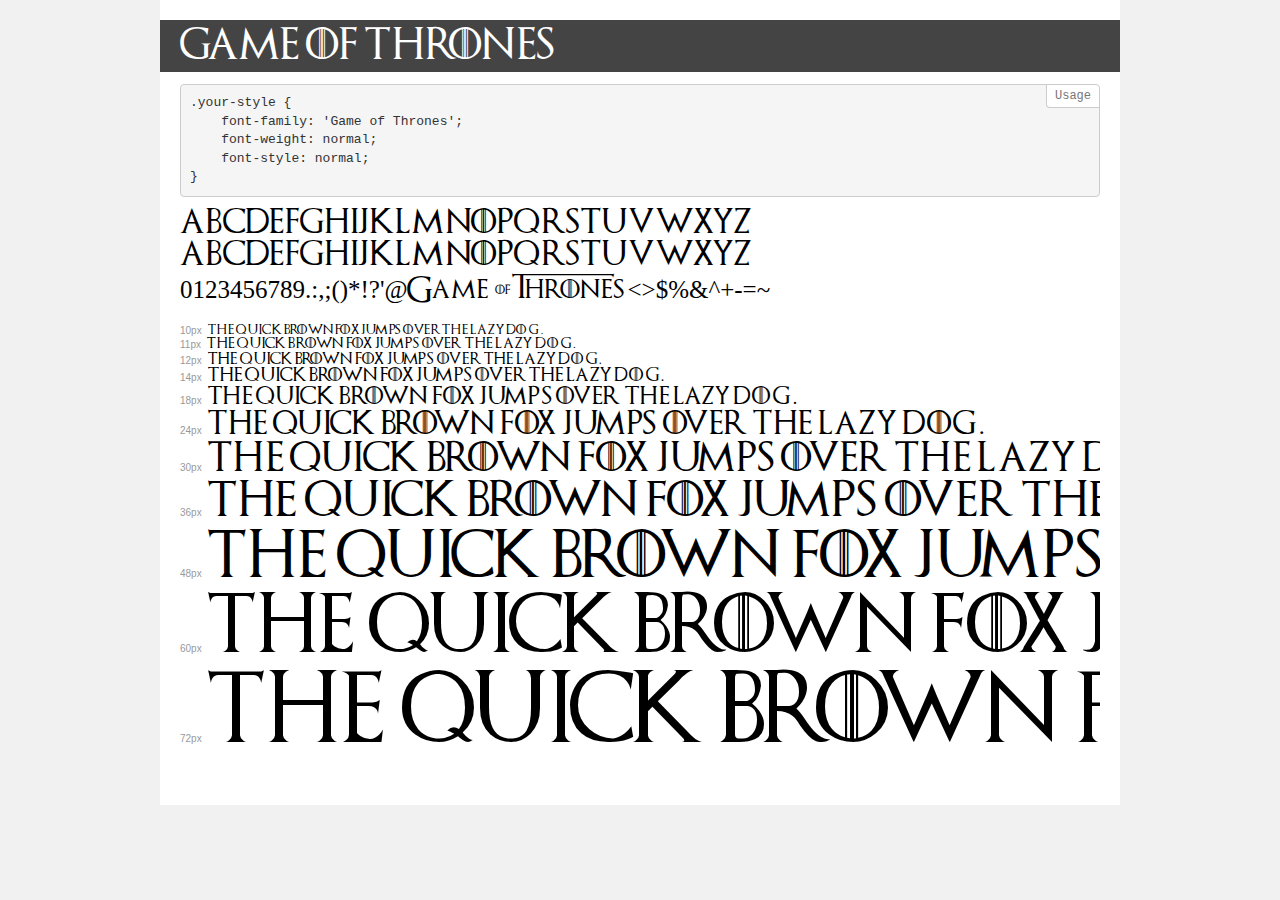
==== index.html @ 9263ef77 "initial commit" ====
<!DOCTYPE html>
<html>
<head>
    <meta charset="utf-8">
    <meta http-equiv="X-UA-Compatible" content="IE=edge">
    <meta name="viewport" content="width=device-width, initial-scale=1">
    <meta name="robots" content="noindex, noarchive">
    <title>Transfonter demo</title>
    <link href="GameofThrones.css" rel="stylesheet">
    <style>
        /*
        http://meyerweb.com/eric/tools/css/reset/
        v2.0 | 20110126
        License: none (public domain)
        */
        html, body, div, span, applet, object, iframe,
        h1, h2, h3, h4, h5, h6, p, blockquote, pre,
        a, abbr, acronym, address, big, cite, code,
        del, dfn, em, img, ins, kbd, q, s, samp,
        small, strike, strong, sub, sup, tt, var,
        b, u, i, center,
        dl, dt, dd, ol, ul, li,
        fieldset, form, label, legend,
        table, caption, tbody, tfoot, thead, tr, th, td,
        article, aside, canvas, details, embed,
        figure, figcaption, footer, header, hgroup,
        menu, nav, output, ruby, section, summary,
        time, mark, audio, video {
            margin: 0;
            padding: 0;
            border: 0;
            font-size: 100%;
            font: inherit;
            vertical-align: baseline;
        }
        /* HTML5 display-role reset for older browsers */
        article, aside, details, figcaption, figure,
        footer, header, hgroup, menu, nav, section {
            display: block;
        }
        body {
            line-height: 1;
        }
        ol, ul {
            list-style: none;
        }
        blockquote, q {
            quotes: none;
        }
        blockquote:before, blockquote:after,
        q:before, q:after {
            content: '';
            content: none;
        }
        table {
            border-collapse: collapse;
            border-spacing: 0;
        }
        /* common styles */
        body {
            background: #f1f1f1;
            color: #000;
        }
        .page {
            background: #fff;
            width: 920px;
            margin: 0 auto;
            padding: 20px 20px 0 20px;
            overflow: hidden;
        }
        .font-container {
            overflow-x: auto;
            overflow-y: hidden;
            margin-bottom: 40px;
            line-height: 1.3;
            white-space: nowrap;
            padding-bottom: 5px;
        }
        h1 {
            position: relative;
            background: #444;
            font-size: 32px;
            color: #fff;
            padding: 10px 20px;
            margin: 0 -20px 12px -20px;
        }
        .letters {
            font-size: 25px;
            margin-bottom: 20px;
        }
        .s10:before {
            content: '10px';
        }
        .s11:before {
            content: '11px';
        }
        .s12:before {
            content: '12px';
        }
        .s14:before {
            content: '14px';
        }
        .s18:before {
            content: '18px';
        }
        .s24:before {
            content: '24px';
        }
        .s30:before {
            content: '30px';
        }
        .s36:before {
            content: '36px';
        }
        .s48:before {
            content: '48px';
        }
        .s60:before {
            content: '60px';
        }
        .s72:before {
            content: '72px';
        }
        .s10:before, .s11:before, .s12:before, .s14:before,
        .s18:before, .s24:before, .s30:before, .s36:before,
        .s48:before, .s60:before, .s72:before {
            font-family: Arial, sans-serif;
            font-size: 10px;
            font-weight: normal;
            font-style: normal;
            color: #999;
            padding-right: 6px;
        }
        pre {
            display: block;
            position: relative;
            padding: 9px;
            margin: 0 0 10px;
            font-family: Monaco, Menlo, Consolas, "Courier New", monospace !important;
            font-size: 13px;
            line-height: 1.428571429;
            color: #333;
            font-weight: normal !important;
            font-style: normal !important;
            background-color: #f5f5f5;
            border: 1px solid #ccc;
            overflow-x: auto;
            border-radius: 4px;
        }
        pre:after {
            display: block;
            position: absolute;
            right: 0;
            top: 0;
            content: 'Usage';
            line-height: 1;
            padding: 5px 8px;
            font-size: 12px;
            color: #767676;
            background-color: #fff;
            border: 1px solid #ccc;
            border-right: none;
            border-top: none;
            border-radius: 0 4px 0 4px;
            z-index: 10;
        }
        /* responsive */
        @media (max-width: 959px) {
            .page {
                width: auto;
                margin: 0;
            }
        }
    </style>
</head>
<body>
<div class="page">
    <div class="demo" style="font-family: 'Game of Thrones'; font-weight: normal; font-style: normal;">
        <h1>Game of Thrones</h1>
        <pre>.your-style {
    font-family: 'Game of Thrones';
    font-weight: normal;
    font-style: normal;
}</pre>
        <div class="font-container">
            <p class="letters">
                abcdefghijklmnopqrstuvwxyz<br>
ABCDEFGHIJKLMNOPQRSTUVWXYZ<br>
                0123456789.:,;()*!?'@#<>$%&^+-=~
            </p>
            <p class="s10" style="font-size: 10px;">The quick brown fox jumps over the lazy dog.</p>
            <p class="s11" style="font-size: 11px;">The quick brown fox jumps over the lazy dog.</p>
            <p class="s12" style="font-size: 12px;">The quick brown fox jumps over the lazy dog.</p>
            <p class="s14" style="font-size: 14px;">The quick brown fox jumps over the lazy dog.</p>
            <p class="s18" style="font-size: 18px;">The quick brown fox jumps over the lazy dog.</p>
            <p class="s24" style="font-size: 24px;">The quick brown fox jumps over the lazy dog.</p>
            <p class="s30" style="font-size: 30px;">The quick brown fox jumps over the lazy dog.</p>
            <p class="s36" style="font-size: 36px;">The quick brown fox jumps over the lazy dog.</p>
            <p class="s48" style="font-size: 48px;">The quick brown fox jumps over the lazy dog.</p>
            <p class="s60" style="font-size: 60px;">The quick brown fox jumps over the lazy dog.</p>
            <p class="s72" style="font-size: 72px;">The quick brown fox jumps over the lazy dog.</p>
        </div>
    </div>
</div>
</body>
</html>
---- GameofThrones.css ----
/* This stylesheet generated by Transfonter (https://transfonter.org) on November 8, 2017 9:34 AM */

@font-face {
    font-family: 'Game of Thrones';
    src: url('GameofThrones.eot');
    src: url('GameofThrones.eot?#iefix') format('embedded-opentype'),
        url('GameofThrones.woff') format('woff'),
        url('GameofThrones.ttf') format('truetype');
    font-weight: normal;
    font-style: normal;
}
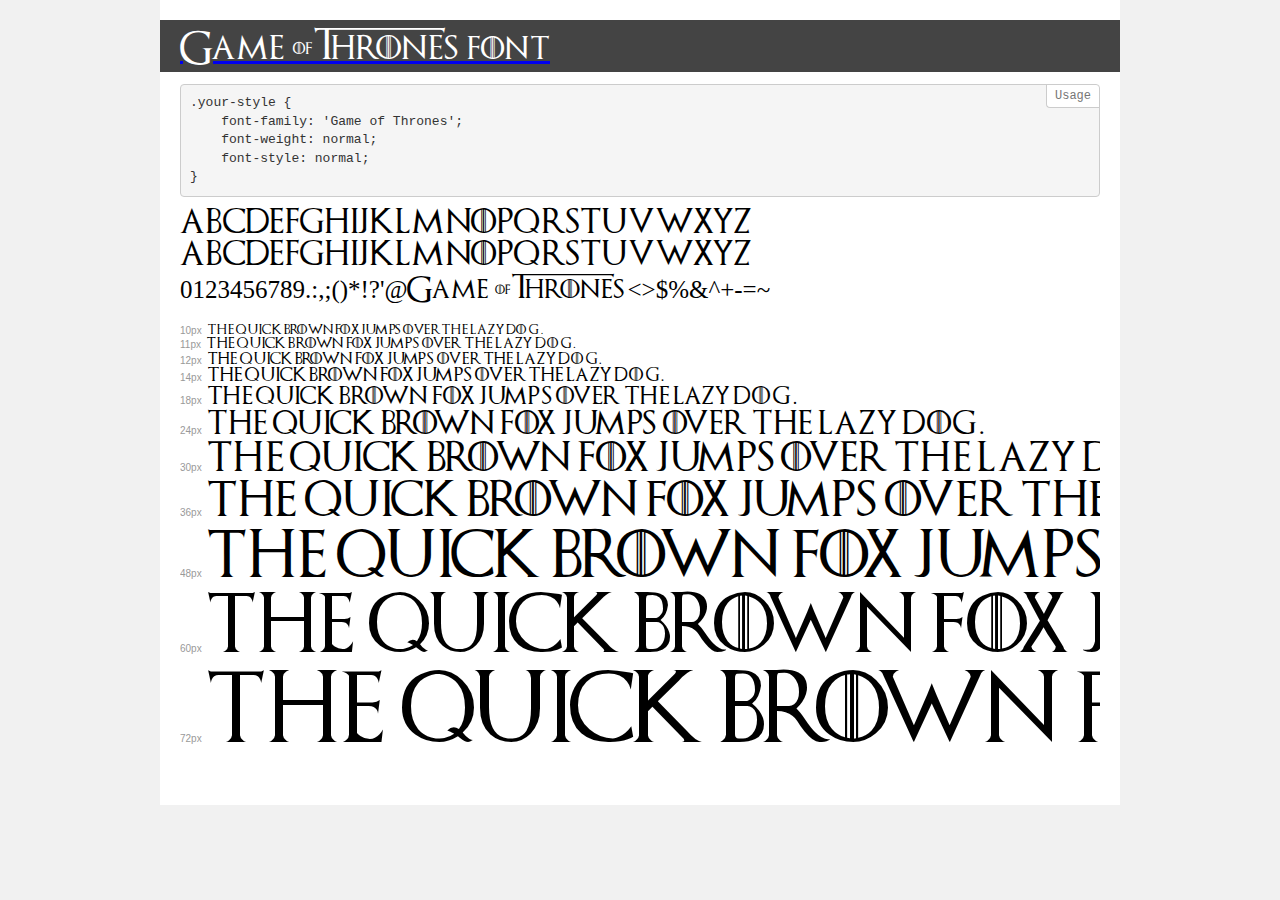
==== commit d75857e0: "update index title" ====
--- a/index.html
+++ b/index.html
@@ -176,7 +176,7 @@
 <body>
 <div class="page">
     <div class="demo" style="font-family: 'Game of Thrones'; font-weight: normal; font-style: normal;">
-        <h1>Game of Thrones</h1>
+        <a href="https://github.com/grokify/gameofthrones-font"><h1># <span style="font-size:72%">Font</span></h1></a>
         <pre>.your-style {
     font-family: 'Game of Thrones';
     font-weight: normal;
